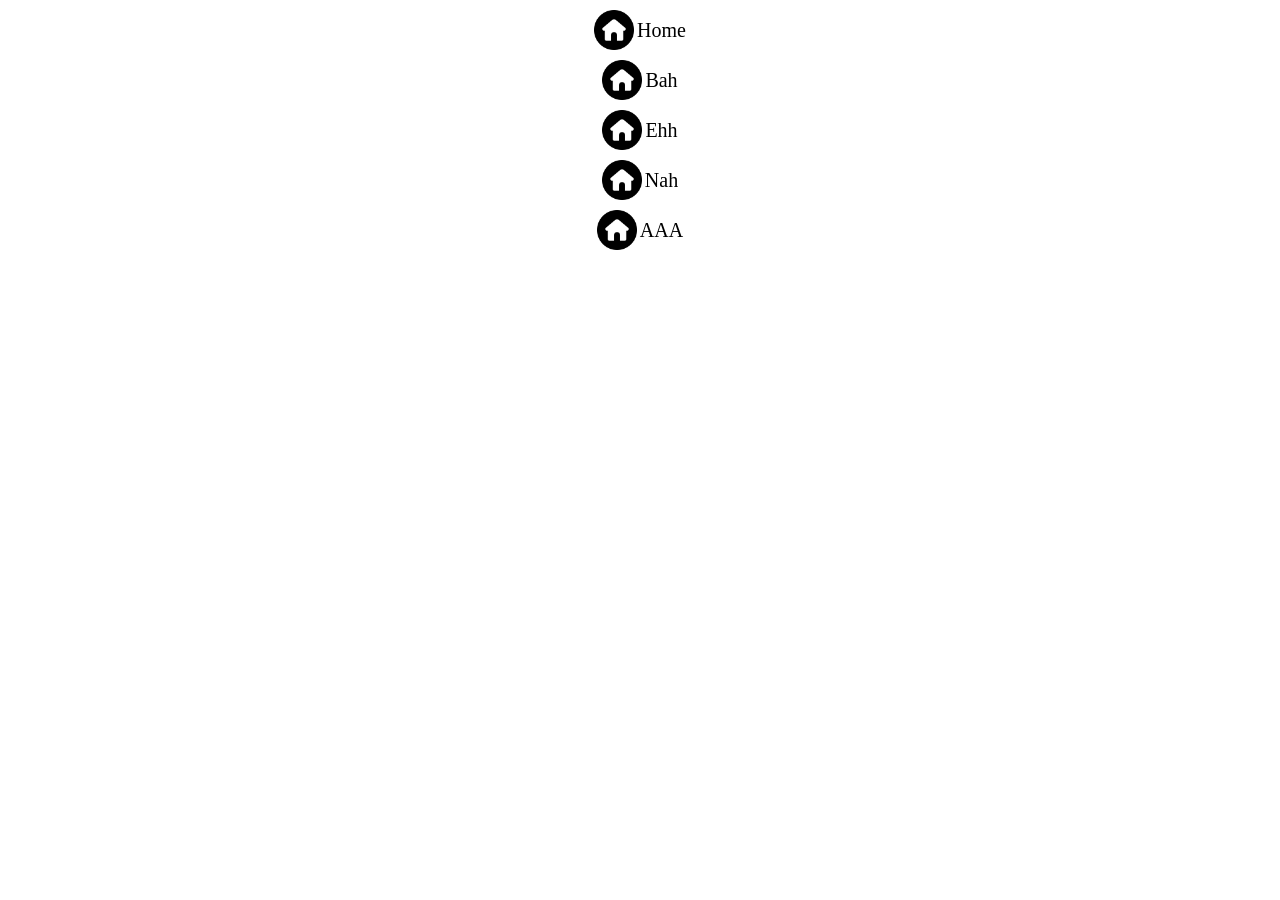
==== Home/index.html @ 77be7fbc "Add files via upload" ====
<!DOCTYPE html>
<html lang="en">
<head>
    <meta charset="UTF-8">
    <meta name="viewport" content="width=device-width, initial-scale=1.0">
    <title>RevS</title>
    <link rel="stylesheet" href="style.css">
</head>
<body>
    <nav>

            <a class="nav-item" href="">
            <img class="nav-icon" src="./home.png" alt="">
            <p>Home</p>
            </a>

             <a class="nav-item" href="">
            <img class="nav-icon" src="./home.png" alt="">
            <p>Bah</p>
            </a>

             <a class="nav-item" href="">
            <img class="nav-icon" src="./home.png" alt="">
            <p>Ehh</p>
            </a>

             <a class="nav-item" href="">
            <img class="nav-icon" src="./home.png" alt="">
            <p>Nah</p>
            </a>

             <a class="nav-item" href="">
            <img class="nav-icon" src="./home.png" alt="">
            <p>AAA</p>
            </a>
        

    </nav>
</body>

<script src="script.js"></script>
</html>
---- Home/style.css ----
*{
    margin: 0;
    padding: 0;
}

.nav-item{
    display: flex;
    align-items: center;
    gap: 3px;
    font-size: 20px;
    text-decoration: none;
    color: inherit;
}

.nav-icon{
    width: 40px;
    height: 40px;
}

nav{
    display: flex;
    flex-direction: column;
    align-items: center;
    padding: 10px;
    gap: 10px;
}
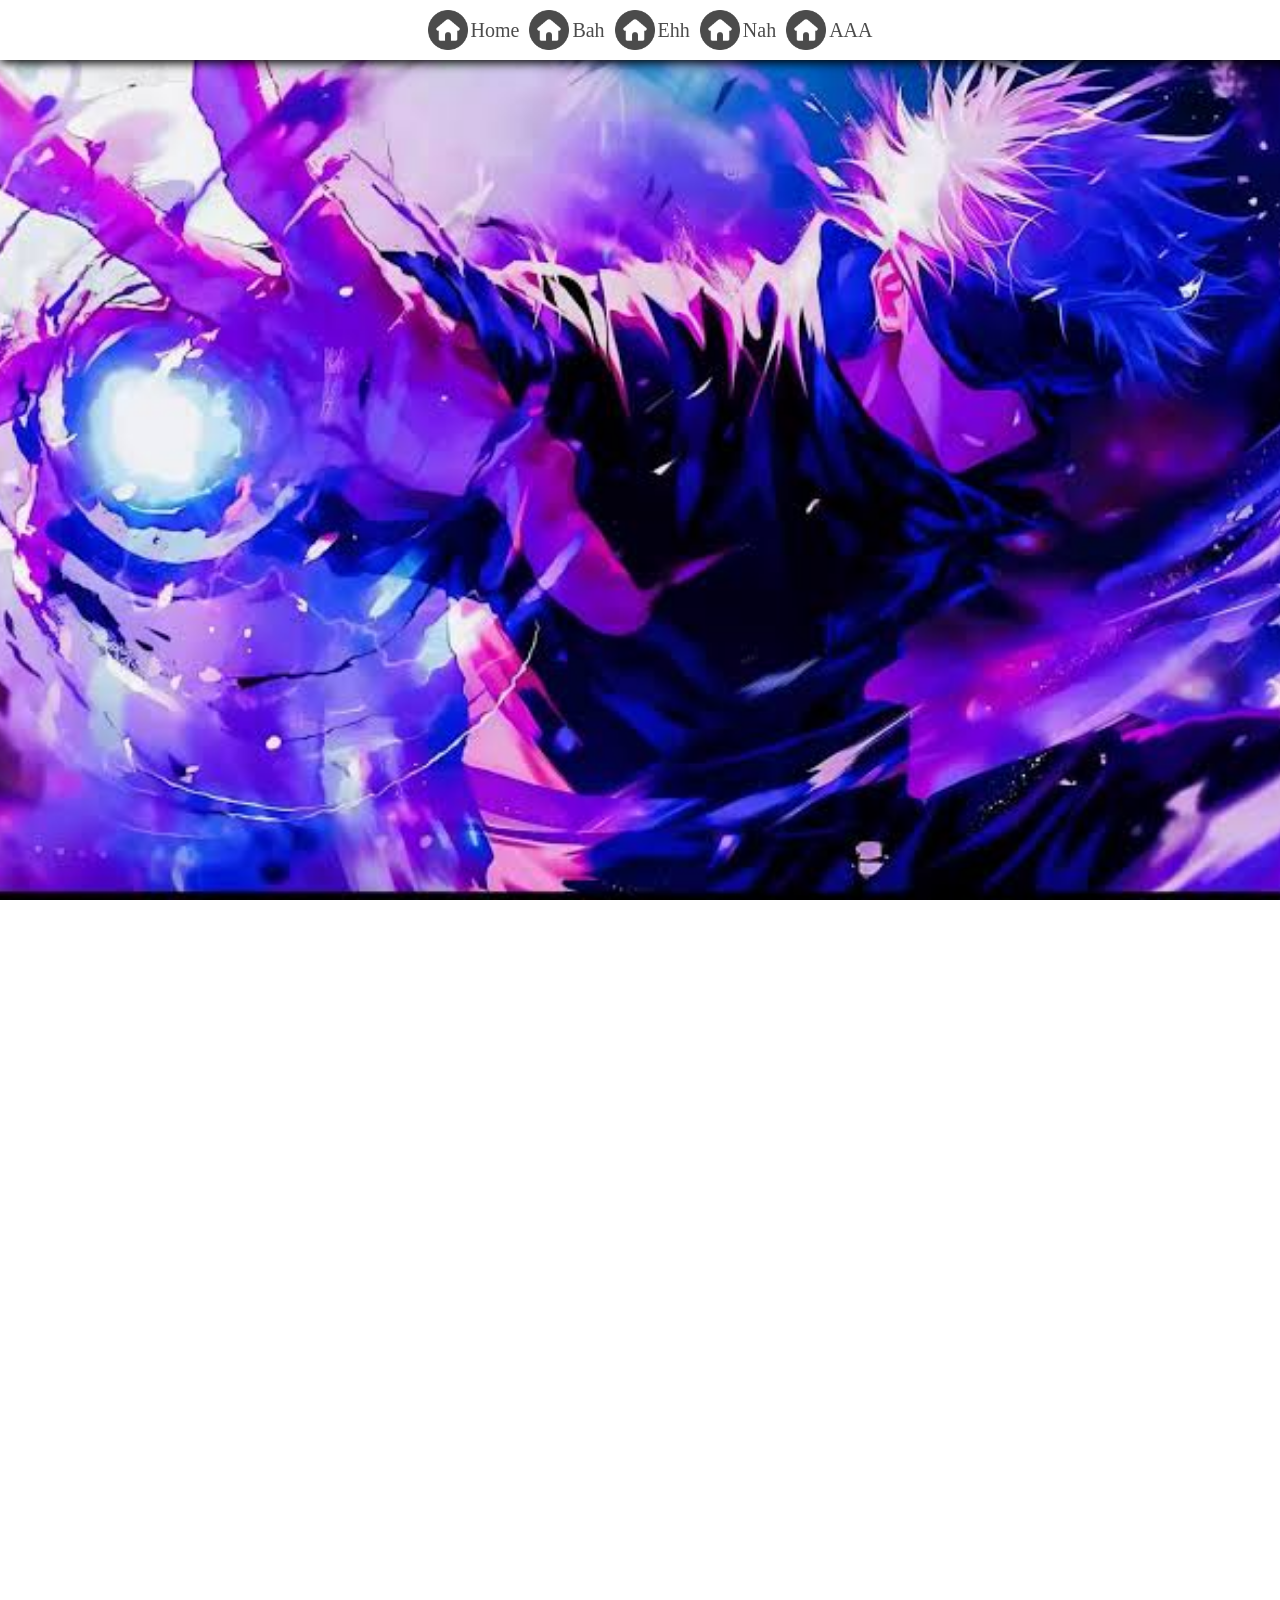
==== commit 29ba3213: "Add files via upload" ====
--- a/Home/index.html
+++ b/Home/index.html
@@ -10,32 +10,42 @@
     <nav>
 
             <a class="nav-item" href="">
-            <img class="nav-icon" src="./home.png" alt="">
+            <img class="nav-icon" src="../Assets/Icons/home.png" alt="">
             <p>Home</p>
             </a>
 
              <a class="nav-item" href="">
-            <img class="nav-icon" src="./home.png" alt="">
+            <img class="nav-icon" src="../Assets/Icons/home.png" alt="">
             <p>Bah</p>
             </a>
 
              <a class="nav-item" href="">
-            <img class="nav-icon" src="./home.png" alt="">
+            <img class="nav-icon" src="../Assets/Icons/home.png" alt="">
             <p>Ehh</p>
             </a>
 
              <a class="nav-item" href="">
-            <img class="nav-icon" src="./home.png" alt="">
+            <img class="nav-icon" src="../Assets/Icons/home.png" alt="">
             <p>Nah</p>
             </a>
 
              <a class="nav-item" href="">
-            <img class="nav-icon" src="./home.png" alt="">
+            <img class="nav-icon" src="../Assets/Icons/home.png" alt="">
             <p>AAA</p>
             </a>
         
 
     </nav>
+
+     <section class="s1">
+
+
+            </section>
+
+            <section class="s2">
+
+
+            </section>
 </body>
 
 <script src="script.js"></script>
--- a/Home/style.css
+++ b/Home/style.css
@@ -10,6 +10,13 @@
     font-size: 20px;
     text-decoration: none;
     color: inherit;
+    opacity: 0.7;
+    transition: all 200ms ease-in-out;
+}
+
+.nav-item:hover{
+    opacity: 1;
+    color: rgb(255, 0, 0);
 }
 
 .nav-icon{
@@ -19,8 +26,36 @@
 
 nav{
     display: flex;
-    flex-direction: column;
+    flex-direction: row;
     align-items: center;
+    justify-content: center;
     padding: 10px;
     gap: 10px;
+    box-shadow: 0px 3px 10px;
+    position: fixed;
+    top: 0;
+    width: 100%;
+    background-color: rgb(255, 255, 255);
+}
+
+.s1{
+    background-image: url(../Assets/Images/FundoPC.jpg);
+    background-position: center;
+    background-size: cover;
+    background-repeat: no-repeat;
+    background-attachment: fixed;
+    height: 100vh;
+}
+
+.s2{
+    height: 100vh;
+}
+
+@media (width <= 1000px){
+    nav{
+        display: none;
+    }
+    .s1{
+        background-image: url(../Assets/Images/FundoM.jpg);
+    }
 }
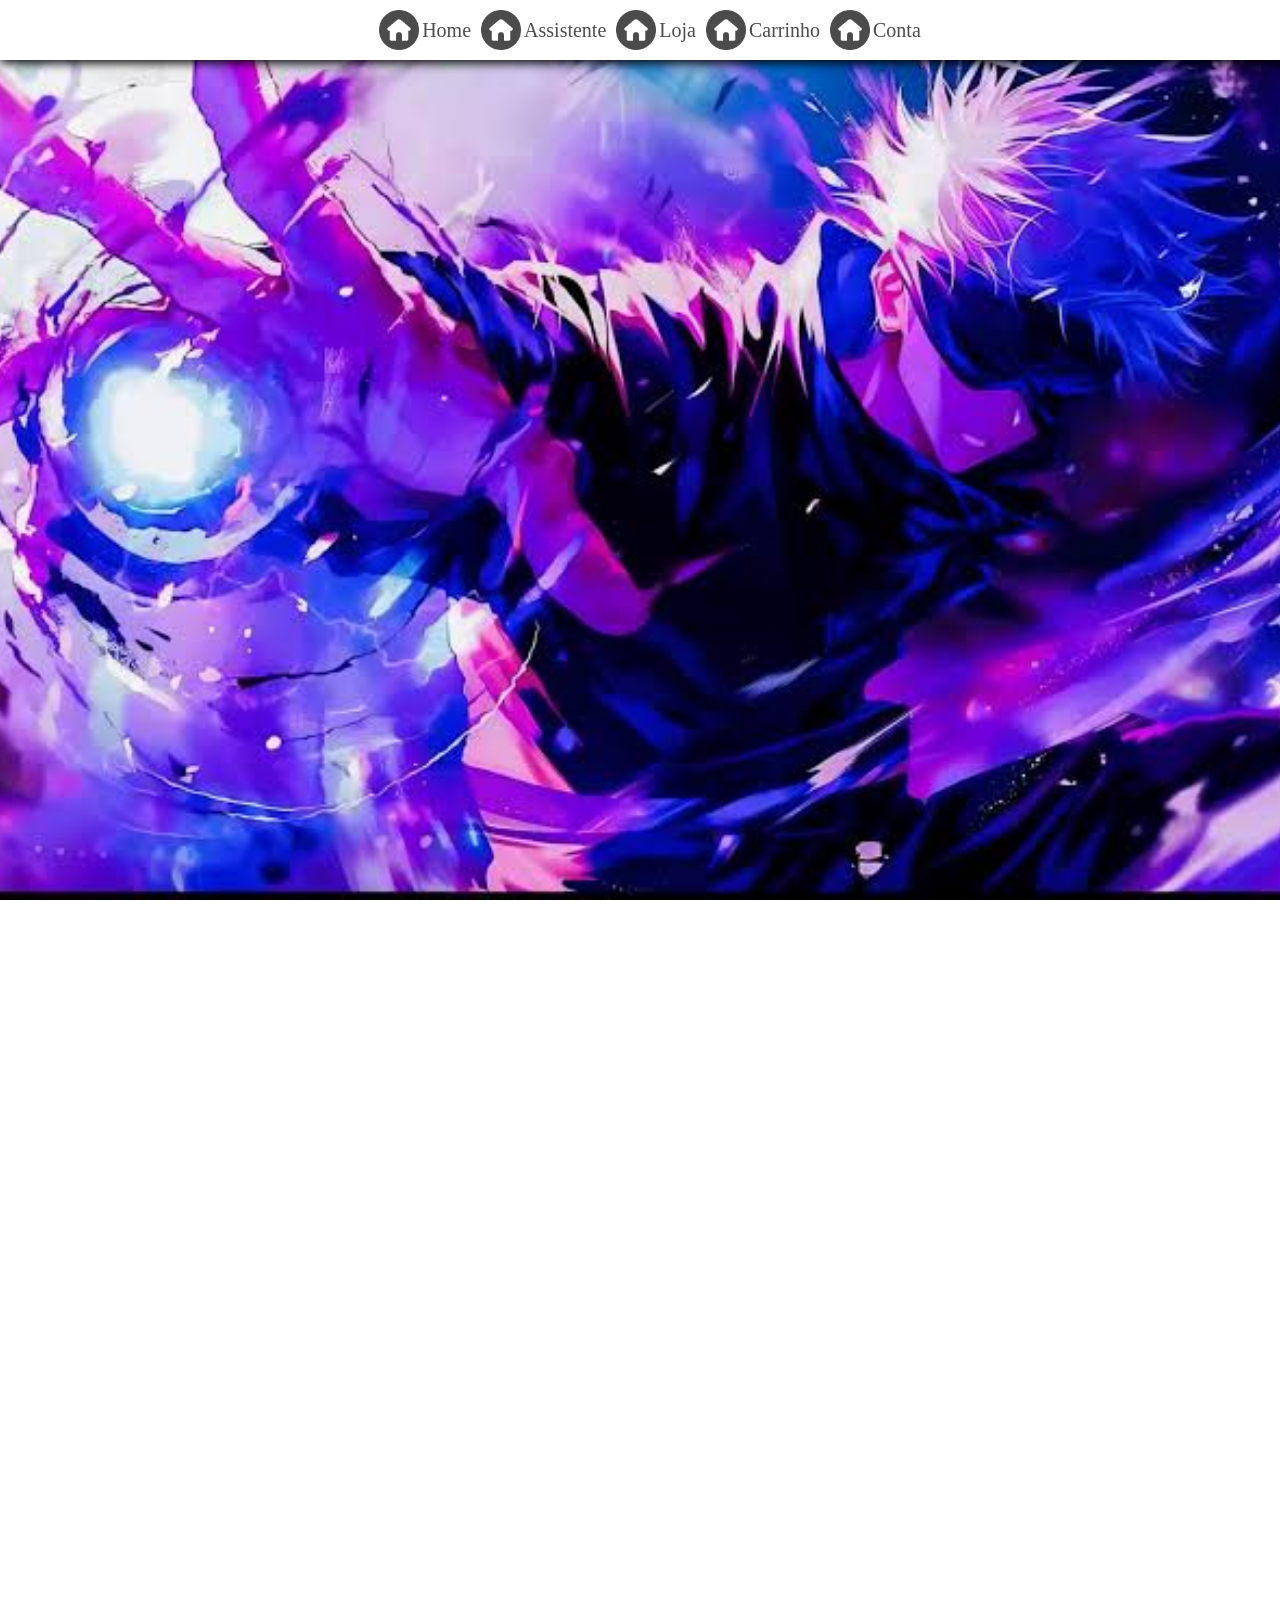
==== commit a9bda00c: "Add files via upload" ====
--- a/Home/index.html
+++ b/Home/index.html
@@ -16,26 +16,41 @@
 
              <a class="nav-item" href="">
             <img class="nav-icon" src="../Assets/Icons/home.png" alt="">
-            <p>Bah</p>
+            <p>Assistente</p>
             </a>
 
              <a class="nav-item" href="">
             <img class="nav-icon" src="../Assets/Icons/home.png" alt="">
-            <p>Ehh</p>
+            <p>Loja</p>
             </a>
 
              <a class="nav-item" href="">
             <img class="nav-icon" src="../Assets/Icons/home.png" alt="">
-            <p>Nah</p>
+            <p>Carrinho</p>
             </a>
 
              <a class="nav-item" href="">
             <img class="nav-icon" src="../Assets/Icons/home.png" alt="">
-            <p>AAA</p>
+            <p>Conta</p>
             </a>
-        
 
     </nav>
+
+    <div class="wrap-open">
+
+        <img src="../Assets/Icons/menus.png" alt="menu">
+
+    </div>
+
+    <div id="menu-mobile">
+        <img onclick="fechar()" id="fechado" src="../Assets/Icons/cross.png" alt="">
+        <a href="">Home</a>
+        <a href="">Assistente</a>
+        <a href="">Loja</a>
+        <a href="">Carrinho</a>
+        <a href="">Conta</a>
+
+    </div>
 
      <section class="s1">
 
--- a/Home/style.css
+++ b/Home/style.css
@@ -58,4 +58,67 @@
     .s1{
         background-image: url(../Assets/Images/FundoM.jpg);
     }
+}
+
+.wrap-open{
+    display: none;
+}
+
+#menu-mobile{
+    display: none;
+}
+
+@media(width <= 1000){
+    nav{
+        display: none;
+    }
+    .wrap-open{
+        display: flex;
+        align-items: center;
+        justify-content: center;
+        background-color: rgb(255, 255, 255);
+        opacity: 0.5;
+        width: 50px;
+        height: 50px;
+        position: absolute;
+        right: 0;
+        top: 0;
+        transition: all 200ms ease-in-out;
+        border-radius: 5px;
+    }
+    .wrap-open:hover{
+        cursor: pointer;
+        opacity: 1;
+    }
+    .wrap-open img{
+        width: 35px;
+        bottom: 10px;
+        right: 10px;
+        top: 10px;
+        opacity: 0.5;
+        transition: all 200ms ease-in-out;
+    }
+
+    #menu-mobile{
+        display: flex;
+        align-items: center;
+        justify-content: center;
+        flex-direction: column;
+        gap: 20px;
+        font-size: 32px;
+        height: 100vh;
+        background-color: rgb(255, 255, 255);
+    }
+
+    #menu-mobile img{
+        
+    }
+
+    #menu-mobile a{
+        text-decoration: none;
+        color: black;
+        font-family: Arial, Helvetica, sans-serif;
+        opacity: 0.5;
+
+    }
 }
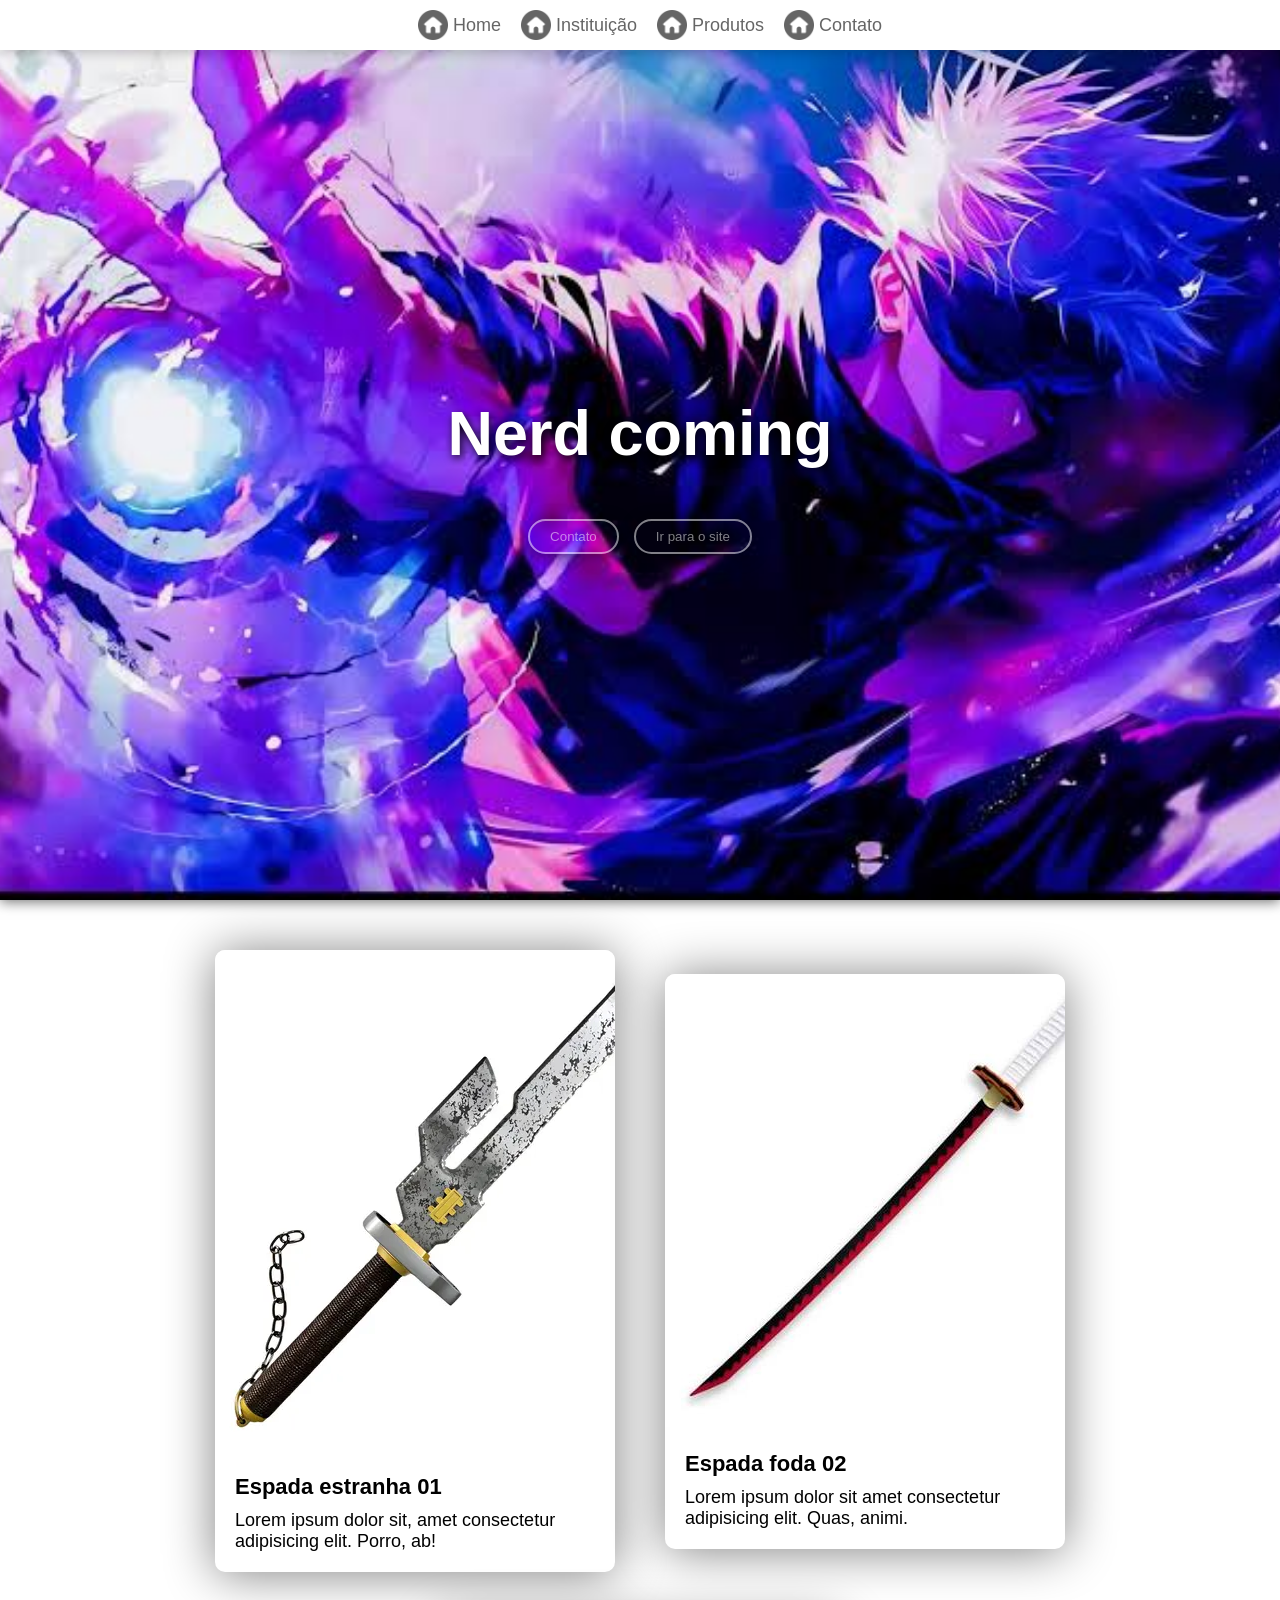
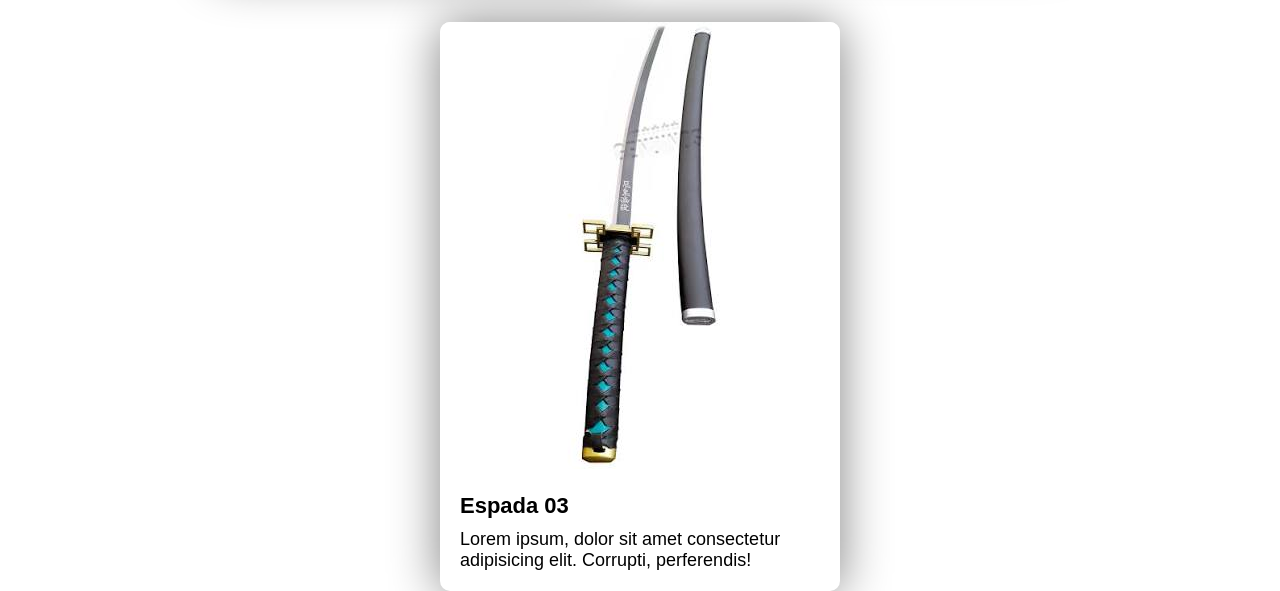
==== commit 60be27ae: "Add files via upload" ====
--- a/Home/index.html
+++ b/Home/index.html
@@ -1,67 +1,90 @@
 <!DOCTYPE html>
 <html lang="en">
+
 <head>
-    <meta charset="UTF-8">
-    <meta name="viewport" content="width=device-width, initial-scale=1.0">
-    <title>RevS</title>
-    <link rel="stylesheet" href="style.css">
+  <meta charset="UTF-8">
+  <meta name="viewport" content="width=device-width, initial-scale=1.0">
+  <title>Site institucional</title>
+  <link rel="stylesheet" href="style.css">
 </head>
+
 <body>
-    <nav>
+  <nav>
+    <a class="nav-item" href="../Home">
+      <img class="nav-icon" src="../assets/icons/home.png" alt="">
+      <p>Home</p>
+    </a>
+    <a class="nav-item" href="../Institution">
+      <img class="nav-icon" src="../assets/icons/home.png" alt="">
+      <p>Instituição</p>
+    </a>
+    <a class="nav-item" href="../Products">
+      <img class="nav-icon" src="../assets/icons/home.png" alt="">
+      <p>Produtos</p>
+    </a>
+    <a class="nav-item" href="../Contact">
+      <img class="nav-icon" src="../assets/icons/home.png" alt="">
+      <p>Contato</p>
+    </a>
+  </nav>
 
-            <a class="nav-item" href="">
-            <img class="nav-icon" src="../Assets/Icons/home.png" alt="">
-            <p>Home</p>
-            </a>
+  <div id="wrap-open" class="wrap-open" onclick="openMenu()">
+    <img src="../assets/icons/menus.png" alt="menu">
+  </div>
 
-             <a class="nav-item" href="">
-            <img class="nav-icon" src="../Assets/Icons/home.png" alt="">
-            <p>Assistente</p>
-            </a>
+  <div id="menu-mobile">
+    <img onclick="fechar()" src="../assets/icons/cross.png" alt="X">
+    <a href="../Home">Home</a>
+    <a href="../Institution">Instituição</a>
+    <a href="../Products">Produtos</a>
+    <a href="../Contact">Contato</a>
+  </div>
 
-             <a class="nav-item" href="">
-            <img class="nav-icon" src="../Assets/Icons/home.png" alt="">
-            <p>Loja</p>
-            </a>
+  <section class="s1">
+    <div class="wrap-divs">
+      <div class="title-div">
+        <h1>Nerd coming</h1>
+      </div>
+      <div class="wrap-btns">
+        <button onclick="irParaContato()">Contato</button>
+        <button onclick="irParaBaixo()">Ir para o site</button>
+      </div>
+    </div>
+  </section>
 
-             <a class="nav-item" href="">
-            <img class="nav-icon" src="../Assets/Icons/home.png" alt="">
-            <p>Carrinho</p>
-            </a>
-
-             <a class="nav-item" href="">
-            <img class="nav-icon" src="../Assets/Icons/home.png" alt="">
-            <p>Conta</p>
-            </a>
-
-    </nav>
-
-    <div class="wrap-open">
-
-        <img src="../Assets/Icons/menus.png" alt="menu">
-
+  <section class="s2" id="s2">
+    <div class="card">
+      <div class="wrap-img">
+        <img src="../assets/images/card01.jpeg" alt="Imagem 1">
+      </div>
+      <div class="wrap-text">
+        <h3>Espada estranha 01</h3>
+        <p>Lorem ipsum dolor sit, amet consectetur adipisicing elit. Porro, ab!</p>
+      </div>
     </div>
 
-    <div id="menu-mobile">
-        <img onclick="fechar()" id="fechado" src="../Assets/Icons/cross.png" alt="">
-        <a href="">Home</a>
-        <a href="">Assistente</a>
-        <a href="">Loja</a>
-        <a href="">Carrinho</a>
-        <a href="">Conta</a>
-
+    <div class="card">
+      <div class="wrap-img">
+        <img src="../assets/images/card02.jpg" alt="Imagem 1">
+      </div>
+      <div class="wrap-text">
+        <h3>Espada foda 02</h3>
+        <p>Lorem ipsum dolor sit amet consectetur adipisicing elit. Quas, animi.</p>
+      </div>
     </div>
 
-     <section class="s1">
+    <div class="card">
+      <div class="wrap-img">
+        <img src="../assets/images/card03.jpg" alt="Imagem 1">
+      </div>
+      <div class="wrap-text">
+        <h3>Espada 03</h3>
+        <p>Lorem ipsum, dolor sit amet consectetur adipisicing elit. Corrupti, perferendis!</p>
+      </div>
+    </div>
+  </section>
 
-
-            </section>
-
-            <section class="s2">
-
-
-            </section>
+  <script src="script.js"></script>
 </body>
 
-<script src="script.js"></script>
 </html>
--- a/Home/style.css
+++ b/Home/style.css
@@ -1,124 +1,226 @@
-*{
+* {
     margin: 0;
     padding: 0;
 }
 
-.nav-item{
-    display: flex;
-    align-items: center;
-    gap: 3px;
-    font-size: 20px;
-    text-decoration: none;
-    color: inherit;
-    opacity: 0.7;
-    transition: all 200ms ease-in-out;
-}
-
-.nav-item:hover{
-    opacity: 1;
-    color: rgb(255, 0, 0);
-}
-
-.nav-icon{
-    width: 40px;
-    height: 40px;
-}
-
-nav{
-    display: flex;
-    flex-direction: row;
-    align-items: center;
+nav {
+    display: flex;
+    gap: 20px;
     justify-content: center;
     padding: 10px;
-    gap: 10px;
-    box-shadow: 0px 3px 10px;
+    box-shadow: 0px 2px 12px #0000003c;
     position: fixed;
     top: 0;
     width: 100%;
-    background-color: rgb(255, 255, 255);
-}
-
-.s1{
-    background-image: url(../Assets/Images/FundoPC.jpg);
+    background-color: #ffffff;
+    z-index: 999;
+}
+
+.nav-item {
+    display: flex;
+    align-items: center;
+    gap: 5px;
+    font-size: 18px;
+    text-decoration: none;
+    color: black;
+    font-family: Arial, Helvetica, sans-serif;
+    opacity: 0.6;
+    transition: all 200ms ease-in-out;
+}
+
+.nav-item:hover {
+    opacity: 1;
+}
+
+.nav-icon {
+    width: 30px;
+    height: auto;
+}
+
+.s1 {
+    background-image: url('../assets/images/FundoPC.jpg');
     background-position: center;
     background-size: cover;
     background-repeat: no-repeat;
     background-attachment: fixed;
     height: 100vh;
-}
-
-.s2{
-    height: 100vh;
-}
-
-@media (width <= 1000px){
-    nav{
+    box-shadow: 0px 2px 12px #0000008c;
+    display: flex;
+    align-items: center;
+    justify-content: center;
+}
+
+.wrap-divs {
+    padding: 20px;
+}
+
+.title-div {
+    padding: 50px;
+    font-size: 42px;
+    color: white;
+    font-family: Arial, Helvetica, sans-serif;
+    text-shadow: 2px 3px 10px black;
+}
+
+.wrap-btns {
+    display: flex;
+    justify-content: center;
+    gap: 15px;
+}
+.wrap-btns button{
+ padding: 8px 20px 8px 20px ;
+ border-radius: 999px;
+ border: none;
+ border: 2px solid white;
+ color: white;
+ font-family: Arial, Helvetica, sans-serif;
+ background: none ;
+box-shadow: 2px 3px 15px black;
+opacity: 0.5;
+transition: all 400ms linear;
+}
+.wrap-btns button:hover{
+    opacity: 1;
+    cursor: pointer;
+    border: 2px solid #13e0ff;
+    color: #13e0ff;
+    box-shadow: 2px 3px 15px white;
+    transform: scale(1.1);
+}
+.s2 {
+    height: 80vh;
+    display: flex;
+    align-items: center;
+    justify-content: center;
+    gap: 50px;
+    flex-wrap: wrap;
+    padding: 50px;
+}
+
+.card{
+    width: 400px;
+    box-shadow: 0px 2px 50px #0000007f;
+    transition: all 200ms ease-in-out;
+    border-radius: 10px;
+}
+.wrap-img{
+    border-top-left-radius: 10px;
+    border-top-right-radius: 10px;
+    overflow: hidden;
+}
+.card:hover{
+    box-shadow: 2px 5px 10px #0000007f;
+    transform: translateY(10px);
+}
+.wrap-text{
+    padding: 20px;
+    font-family: Arial, Helvetica, sans-serif;
+}
+.wrap-text h3{
+        font-size: 22px;
+        font-weight: bolder;
+        margin-bottom: 10px;
+}
+.wrap-text p{
+        font-size: 18px;
+}
+
+.wrap-open,
+.wrap-open img {
+    display: none;
+}
+
+#menu-mobile,
+#menu-mobile img {
+    display: none;
+}
+
+
+@media (width <=1000px) {
+    nav {
         display: none;
     }
-    .s1{
-        background-image: url(../Assets/Images/FundoM.jpg);
-    }
-}
-
-.wrap-open{
-    display: none;
-}
-
-#menu-mobile{
-    display: none;
-}
-
-@media(width <= 1000){
-    nav{
-        display: none;
-    }
-    .wrap-open{
+
+    .wrap-open {
         display: flex;
         align-items: center;
         justify-content: center;
-        background-color: rgb(255, 255, 255);
+        background-color: #ffffff;
         opacity: 0.5;
         width: 50px;
         height: 50px;
         position: absolute;
-        right: 0;
-        top: 0;
+        right: 10px;
+        top: 10px;
         transition: all 200ms ease-in-out;
         border-radius: 5px;
     }
-    .wrap-open:hover{
+
+    .wrap-open:hover {
         cursor: pointer;
         opacity: 1;
     }
-    .wrap-open img{
+
+    .wrap-open img {
+        display: flex;
         width: 35px;
-        bottom: 10px;
-        right: 10px;
-        top: 10px;
-        opacity: 0.5;
-        transition: all 200ms ease-in-out;
-    }
-
-    #menu-mobile{
-        display: flex;
+    }
+
+    #menu-mobile {
+        display: none;
         align-items: center;
         justify-content: center;
         flex-direction: column;
         gap: 20px;
         font-size: 32px;
         height: 100vh;
-        background-color: rgb(255, 255, 255);
-    }
-
-    #menu-mobile img{
-        
-    }
-
-    #menu-mobile a{
+        animation: deCima 1s ease-in-out;
+    }
+
+    #menu-mobile a {
         text-decoration: none;
         color: black;
         font-family: Arial, Helvetica, sans-serif;
         opacity: 0.5;
-
+        transition: all 200ms ease-in-out;
+    }
+
+    #menu-mobile a:hover {
+        opacity: 1;
+        font-weight: bold;
+    }
+
+    #menu-mobile img {
+        width: 35px;
+        position: absolute;
+        top: 10px;
+        right: 10px;
+        opacity: 0.5;
+        transition: all 200ms ease-in-out;
+    }
+
+    #menu-mobile img:hover {
+        cursor: pointer;
+        opacity: 1;
+    }
+
+    #menu-mobile img {
+        display: block;
+    }
+    .title-div {
+        padding: 20px;
+        font-size: 28px;
+    }
+}
+
+@keyframes deCima {
+    0% {
+        transform: translateY(-100%);
+        opacity: 0;
+        height: 0vh;
+    }
+
+    50% {
+        opacity: 0;
     }
 }
